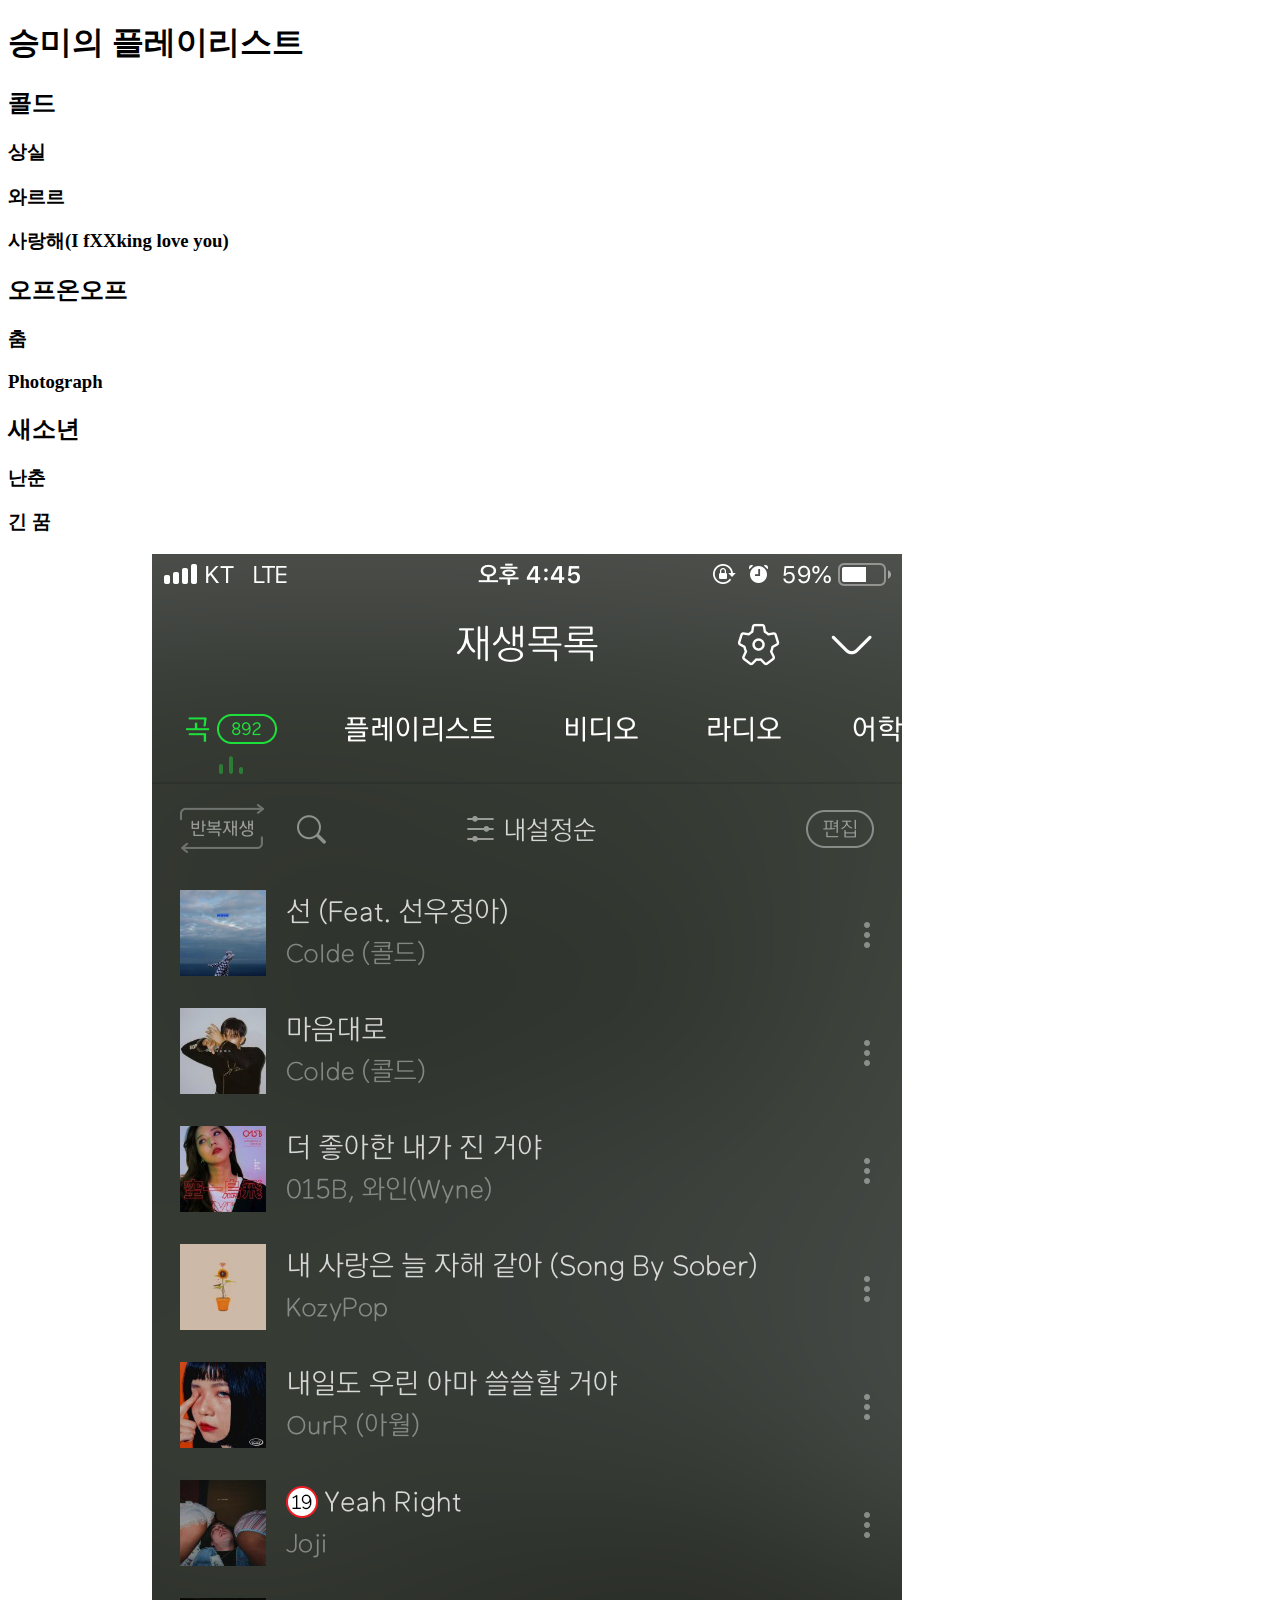
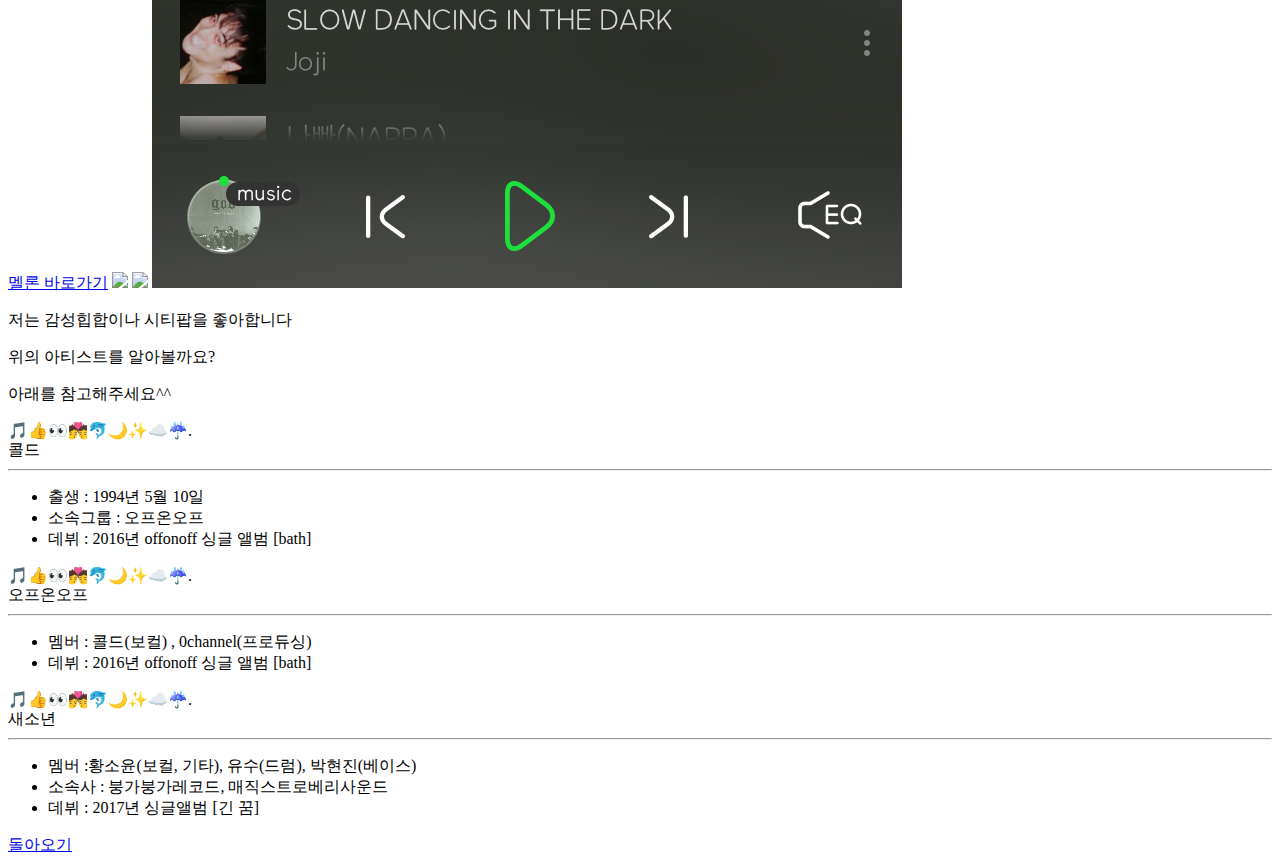
==== html_part1.html @ bf01cacc "1week" ====
<!DOCTYPE html>
<html>
    <head>
        <title>내 플레이리스트</title>
        <meta charset="utf-8" />
        <meta name="author" content="이승미" />
          <meta name="keywords" content="HTML, 콘텐츠 프로그래밍, 계원" />
    </head>
    <body>

        <!-- h1~h6 제목. 순번x, 깊이(depth)o -->
        <h1>승미의 플레이리스트</h1>
        <h2>콜드</h2>
        <h3>상실</h3>
        <h3>와르르</h3>
        <h3>사랑해(I fXXking love you)</h3>
        <h2>오프온오프</h2>
        <h3>춤</h3>
        <h3>Photograph</h3>
        <h2>새소년</h2>
        <h3>난춘</h3>
        <h3>긴 꿈</h3>

         <!-- anchor 닻 -->
         <a href="https://www.melon.com" target="_blank">멜론 바로가기</a>
         <!-- _self, _blank -->
    
         <!-- image 그림 -->
        <img src="http://mblogthumb1.phinf.naver.net/MjAxOTAxMzBfMTE3/MDAxNTQ4ODM2NzA1ODc2.Ndw-gzMCxPx-yckcyngcEypDYp8azJm432CUZrrPlF0g.oYf-g6pWseKTO9QsRNMQ0t2S2iYFNQb7w0UZ8bJfmZUg.JPEG.alfks1016/SE-94e30a23-6744-465f-8a15-11a1982ad735.jpg?type=w800" />
        <img src="http://image.yes24.com/momo/TopCate2336/MidCate002/233513543.jpg" />
        <img src="45.png"

          <!-- p 문단 -->
          <P>
                저는 감성힙합이나 시티팝을 좋아합니다
            </P>
            <p>
                위의 아티스트를 알아볼까요?
            </p>
            <p>
                아래를 참고해주세요^^
            </p>

             <!-- br 줄내림 -->
             🎵👍👀💏🐬🌙✨☁️☔️.<br /> 콜드

        <!-- hr 가로줄 의미 분리 -->
        <hr />

        <!-- unorderded list 비 순차적 목록 -->
        <ul>
            <li>출생 : 1994년 5월 10일</li>
            <li>소속그룹 : 오프온오프</li>
            <li>데뷔 : 2016년 offonoff 싱글 앨범 [bath]</li>
        </ul>

                     <!-- br 줄내림 -->
                     🎵👍👀💏🐬🌙✨☁️☔️.<br /> 오프온오프

                     <!-- hr 가로줄 의미 분리 -->
                     <hr />
             
                     <!-- unorderded list 비 순차적 목록 -->
                     <ul>
                         <li>멤버 : 콜드(보컬) , 0channel(프로듀싱)</li>
                         <li>데뷔 : 2016년 offonoff 싱글 앨범 [bath]</li>
                     </ul>

                     <!-- br 줄내림 -->
                     🎵👍👀💏🐬🌙✨☁️☔️.<br /> 새소년

                     <!-- hr 가로줄 의미 분리 -->
                     <hr />
             
                     <!-- unorderded list 비 순차적 목록 -->
                     <ul>
                         <li>멤버 :황소윤(보컬, 기타), 유수(드럼), 박현진(베이스)</li>
                         <li>소속사 : 붕가붕가레코드, 매직스트로베리사운드 </li>
                         <li>데뷔 : 2017년 싱글앨범 [긴 꿈]</li>

                     </ul>
                     <a href="file:///Users/kkyu/Documents/DP2019/index.html" target=>돌아오기</a>

    </body>
</html>
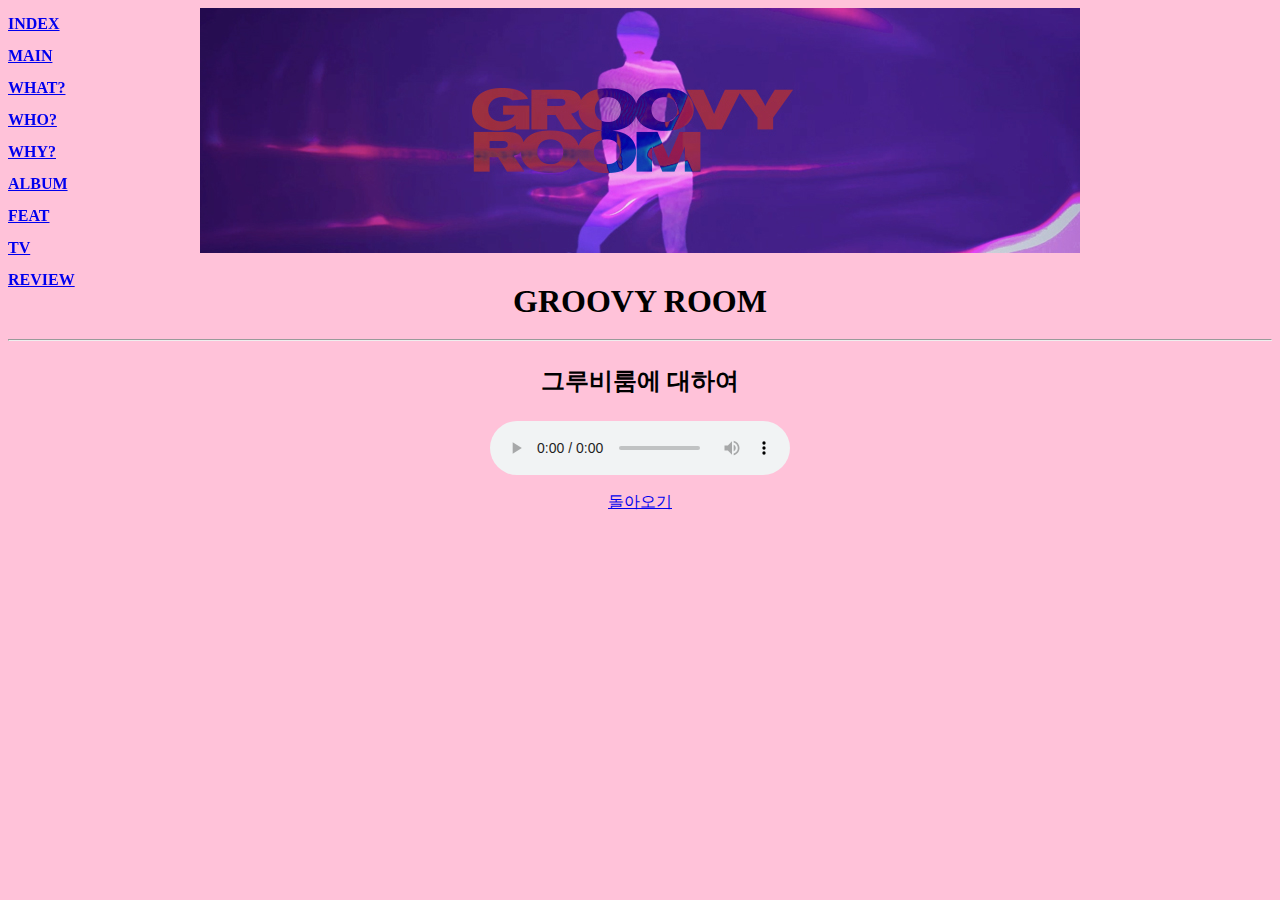
==== commit 2cff80fd: "midterm" ====
--- a/html_part1.html
+++ b/html_part1.html
@@ -1,85 +1,77 @@
 <!DOCTYPE html>
 <html>
     <head>
-        <title>내 플레이리스트</title>
-        <meta charset="utf-8" />
-        <meta name="author" content="이승미" />
-          <meta name="keywords" content="HTML, 콘텐츠 프로그래밍, 계원" />
+        <style>
+            body{
+                text-align:center; 
+                line-height: 200%;
+                background-color:#ffc2d9;
+            }
+            #logo{
+                text-align: center;}
+            table{
+                border: 1px solid black;
+                margin-left:auto;
+                margin-right:auto;
+            }
+           
+            td{
+                border: 1px solid black;
+            }
+            ul{list-style:none; padding:0;}
+                            
+            #navi{position:fixed;}
+            nav{text-align:left;}
+            a:visited{color:#ffffff;}
+            a:hover{color:#ff1c1c;}
+            a:active{color:#3d4ddf;}
+            
+        
+        </style>
+
+
+        <title>GROOVY, EVERYWHERE </title>
     </head>
+    
+   
     <body>
-
+        <div id="navi"> 
+            <nav><strong><a href="file:///Users/kkyu/Documents/DP2019/index.html" target="_blank">INDEX</a></strong></nav>
+            <nav><strong><a href="file:///Users/kkyu/Documents/DP2019/html_part1.html" target="_blank">MAIN</a></strong></nav>
+            <nav><strong><a href="file:///Users/kkyu/Documents/DP2019/html_part3.html" target="_blank">WHAT?</a></strong></nav>
+            <nav><strong><a href="file:///Users/kkyu/Documents/DP2019/html_part7.html" target="_blank">WHO?</a></strong></nav>
+            <nav><strong><a href="file:///Users/kkyu/Documents/DP2019/html_part2.html" target="_blank">WHY?</a></strong></nav>
+            <nav><strong><a href="file:///Users/kkyu/Documents/DP2019/html_part4.html" target="_blank">ALBUM</a></strong></nav>
+            <nav><strong><a href="file:///Users/kkyu/Documents/DP2019/html_part5.html" target="_blank">FEAT</a></strong></nav>
+            <nav><strong><a href="file:///Users/kkyu/Documents/DP2019/html_part6.html" target="_blank">TV</a></strong></nav>
+            <nav><strong><a href="file:///Users/kkyu/Documents/DP2019/html_part8.html" target="_blank">REVIEW</a></strong></nav>
+            
+            
+            
+        </div>
         <!-- h1~h6 제목. 순번x, 깊이(depth)o -->
-        <h1>승미의 플레이리스트</h1>
-        <h2>콜드</h2>
-        <h3>상실</h3>
-        <h3>와르르</h3>
-        <h3>사랑해(I fXXking love you)</h3>
-        <h2>오프온오프</h2>
-        <h3>춤</h3>
-        <h3>Photograph</h3>
-        <h2>새소년</h2>
-        <h3>난춘</h3>
-        <h3>긴 꿈</h3>
-
-         <!-- anchor 닻 -->
-         <a href="https://www.melon.com" target="_blank">멜론 바로가기</a>
-         <!-- _self, _blank -->
-    
-         <!-- image 그림 -->
-        <img src="http://mblogthumb1.phinf.naver.net/MjAxOTAxMzBfMTE3/MDAxNTQ4ODM2NzA1ODc2.Ndw-gzMCxPx-yckcyngcEypDYp8azJm432CUZrrPlF0g.oYf-g6pWseKTO9QsRNMQ0t2S2iYFNQb7w0UZ8bJfmZUg.JPEG.alfks1016/SE-94e30a23-6744-465f-8a15-11a1982ad735.jpg?type=w800" />
-        <img src="http://image.yes24.com/momo/TopCate2336/MidCate002/233513543.jpg" />
-        <img src="45.png"
-
-          <!-- p 문단 -->
-          <P>
-                저는 감성힙합이나 시티팝을 좋아합니다
-            </P>
-            <p>
-                위의 아티스트를 알아볼까요?
-            </p>
-            <p>
-                아래를 참고해주세요^^
-            </p>
-
-             <!-- br 줄내림 -->
-             🎵👍👀💏🐬🌙✨☁️☔️.<br /> 콜드
-
-        <!-- hr 가로줄 의미 분리 -->
+         <!-- p 문단 -->
+         <section>
+                <img src=images/메인^^.jpg>
+        <h1>GROOVY ROOM</h3>
+        
         <hr />
-
-        <!-- unorderded list 비 순차적 목록 -->
-        <ul>
-            <li>출생 : 1994년 5월 10일</li>
-            <li>소속그룹 : 오프온오프</li>
-            <li>데뷔 : 2016년 offonoff 싱글 앨범 [bath]</li>
-        </ul>
-
-                     <!-- br 줄내림 -->
-                     🎵👍👀💏🐬🌙✨☁️☔️.<br /> 오프온오프
-
-                     <!-- hr 가로줄 의미 분리 -->
-                     <hr />
-             
-                     <!-- unorderded list 비 순차적 목록 -->
-                     <ul>
-                         <li>멤버 : 콜드(보컬) , 0channel(프로듀싱)</li>
-                         <li>데뷔 : 2016년 offonoff 싱글 앨범 [bath]</li>
-                     </ul>
-
-                     <!-- br 줄내림 -->
-                     🎵👍👀💏🐬🌙✨☁️☔️.<br /> 새소년
-
-                     <!-- hr 가로줄 의미 분리 -->
-                     <hr />
-             
-                     <!-- unorderded list 비 순차적 목록 -->
-                     <ul>
-                         <li>멤버 :황소윤(보컬, 기타), 유수(드럼), 박현진(베이스)</li>
-                         <li>소속사 : 붕가붕가레코드, 매직스트로베리사운드 </li>
-                         <li>데뷔 : 2017년 싱글앨범 [긴 꿈]</li>
-
-                     </ul>
-                     <a href="file:///Users/kkyu/Documents/DP2019/index.html" target=>돌아오기</a>
+        <!-- br 줄내림 -->
+        <h2><P>그루비룸에 대하여</P></h2>
+         </section>
+         <audio controls autoplay>
+                <source src="media/블루문.mp3" type="audio/mpeg"/>
+            </audio><br/>
+         
+                     <a href="index.html" target=>돌아오기</a>
+                   
+                       
+ 
+                               
+                                               
+                                       
+                                
+                        
 
     </body>
-</html>+</html>
